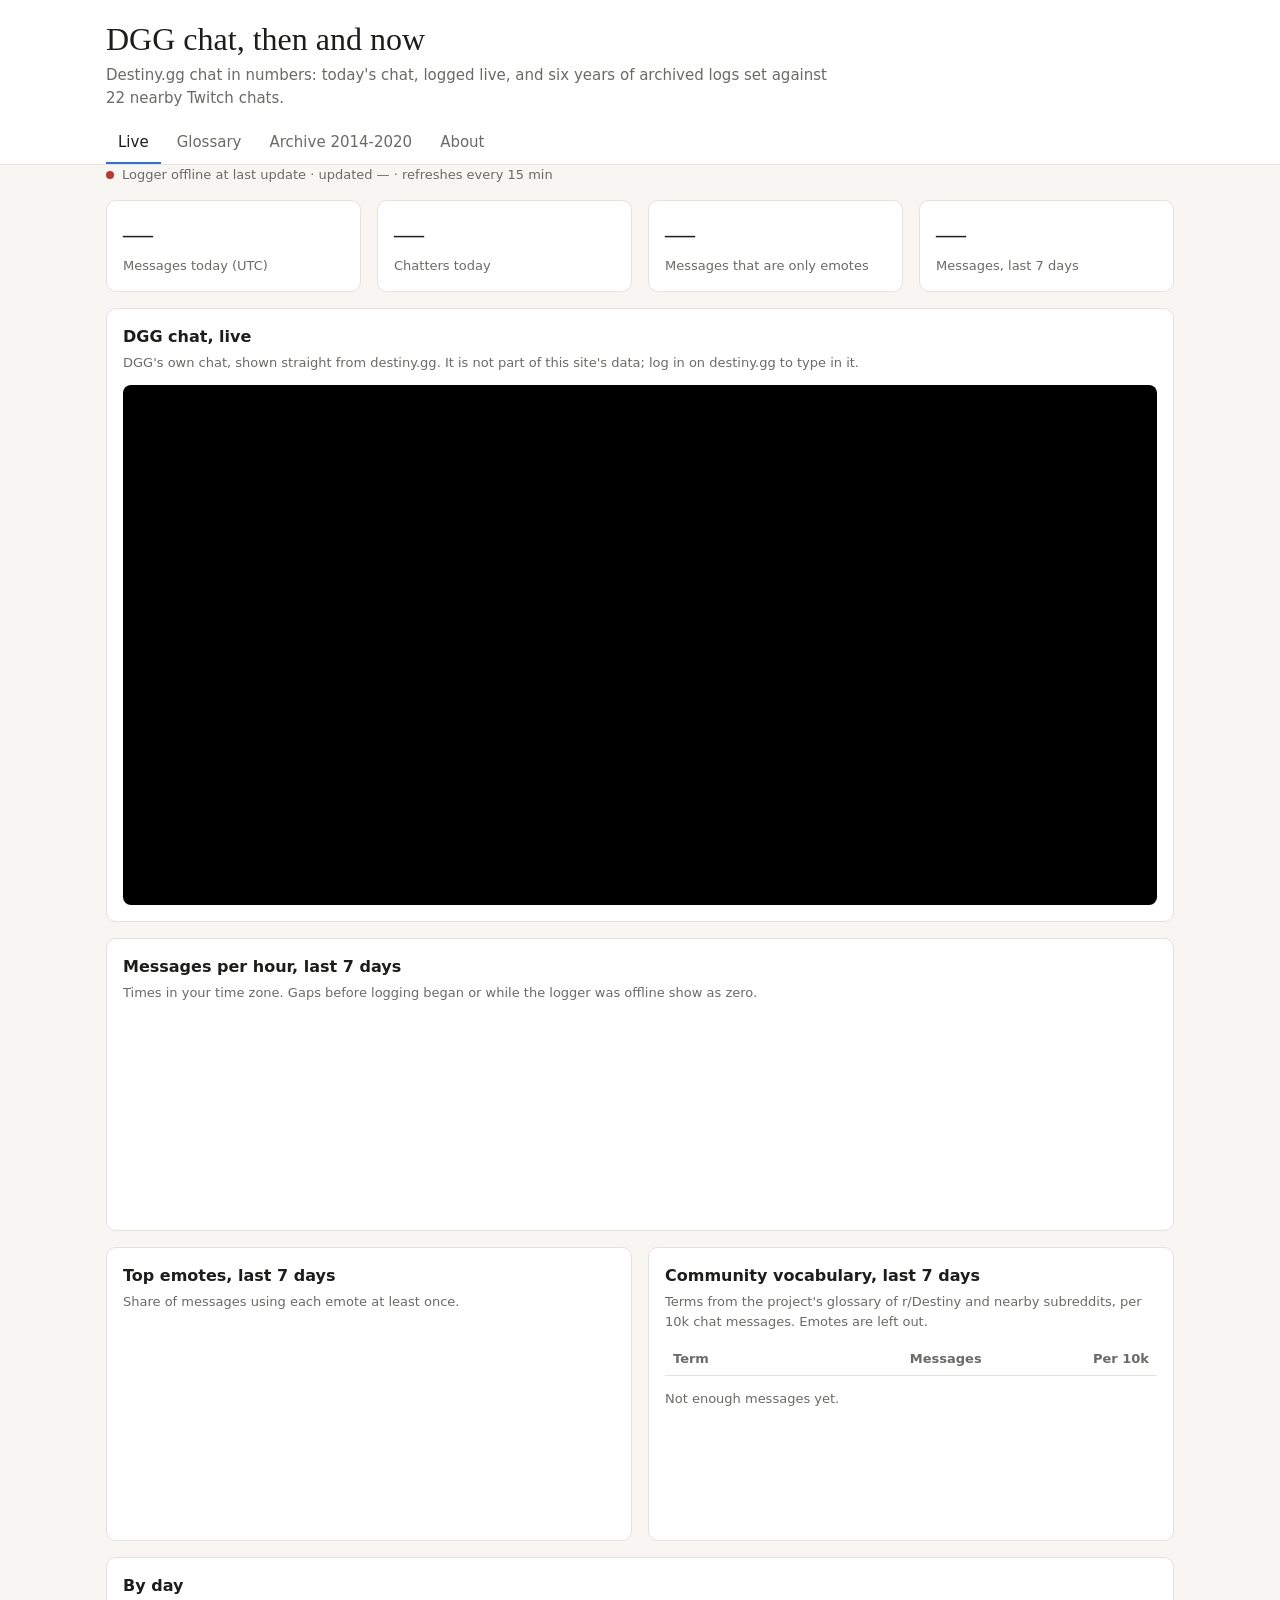
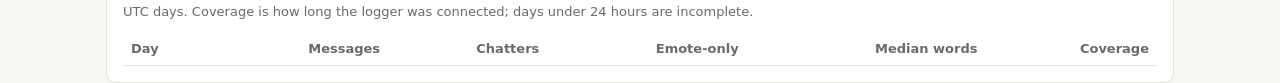
==== site/public/index.html @ af3e2c1f "Site: live chat glossary (build_glossary.py) and Glossary tab Co-Authored-By: Claude Opus 5.5 <norep" ====
<!doctype html>
<html lang="en">
<head>
<meta charset="utf-8">
<meta name="viewport" content="width=device-width, initial-scale=1">
<title>DGG Chat Stats</title>
<meta name="description" content="Destiny.gg chat in numbers: a live daily view and the 2014-2020 OverRustle archive, with overlap across 22 nearby Twitch chats.">
<link rel="stylesheet" href="style.css">
</head>
<body>
<header class="top">
  <div class="wrap">
    <h1>DGG chat, then and now</h1>
    <p class="sub">Destiny.gg chat in numbers: today's chat, logged live, and six years of archived logs set against 22 nearby Twitch chats.</p>
    <nav class="tabs" role="tablist">
      <button role="tab" data-tab="live" aria-selected="true">Live</button>
      <button role="tab" data-tab="glossary" aria-selected="false">Glossary</button>
      <button role="tab" data-tab="archive" aria-selected="false">Archive 2014-2020</button>
      <button role="tab" data-tab="about" aria-selected="false">About</button>
    </nav>
  </div>
</header>

<main class="wrap">
  <section id="tab-live" class="tab">
    <p class="status" id="live-status">Loading…</p>
    <div class="tiles">
      <div class="tile"><div class="big" id="t-msgs">—</div><div class="lab" id="t-msgs-lab">Messages today (UTC)</div></div>
      <div class="tile"><div class="big" id="t-users">—</div><div class="lab">Chatters today</div></div>
      <div class="tile"><div class="big" id="t-emote">—</div><div class="lab">Messages that are only emotes</div></div>
      <div class="tile"><div class="big" id="t-7d">—</div><div class="lab">Messages, last 7 days</div></div>
    </div>

    <div class="card">
      <h2>DGG chat, live</h2>
      <p class="note">DGG's own chat, shown straight from destiny.gg. It is not part of this site's data; log in on destiny.gg to type in it.</p>
      <iframe class="chat-embed" src="https://www.destiny.gg/embed/chat" title="destiny.gg chat" loading="lazy"></iframe>
    </div>

    <div class="card">
      <h2>Messages per hour, last 7 days</h2>
      <p class="note">Times in your time zone. Gaps before logging began or while the logger was offline show as zero.</p>
      <div class="chart" id="c-hours"></div>
    </div>

    <div class="grid">
      <div class="card">
        <h2>Top emotes, last 7 days</h2>
        <p class="note">Share of messages using each emote at least once.</p>
        <div class="chart" id="c-emotes"></div>
      </div>
      <div class="card">
        <h2>Community vocabulary, last 7 days</h2>
        <p class="note">Terms from the project's glossary of r/Destiny and nearby subreddits, per 10k chat messages. Emotes are left out.</p>
        <table class="tbl" id="tb-terms"><thead><tr><th>Term</th><th class="num">Messages</th><th class="num">Per 10k</th></tr></thead><tbody></tbody></table>
        <p class="empty" id="terms-empty" hidden>Not enough messages yet.</p>
      </div>
    </div>

    <div class="card">
      <h2>By day</h2>
      <p class="note">UTC days. Coverage is how long the logger was connected; days under 24 hours are incomplete.</p>
      <div class="tbox"><table class="tbl" id="tb-days"><thead><tr><th>Day</th><th class="num">Messages</th><th class="num">Chatters</th><th class="num">Emote-only</th><th class="num">Median words</th><th class="num">Coverage</th></tr></thead><tbody></tbody></table></div>
    </div>
  </section>

  <section id="tab-archive" class="tab" hidden>
    <div class="tiles">
      <div class="tile"><div class="big" id="a-total">—</div><div class="lab">Archived chat messages</div></div>
      <div class="tile"><div class="big" id="a-chats">—</div><div class="lab">Chats in the archive</div></div>
      <div class="tile"><div class="big" id="a-dgg">—</div><div class="lab">DGG messages, Dec 2013 to Apr 2020</div></div>
      <div class="tile"><div class="big" id="a-hasan">—</div><div class="lab">Of Destiny's Twitch regulars also in Hasan's chat, 2019-20</div></div>
    </div>

    <div class="card">
      <h2>Who shared chatters with Destiny</h2>
      <p class="note">Share of each chat's regulars (3+ messages in a month) who were also regulars in Destiny's Twitch chat or in DGG that month, pooled over the months both were logged. DGG and vaush.gg are site chats with their own accounts, so any match with them counts same-spelled names only and is a lower bound.</p>
      <div class="legend"><span><i class="sw s1"></i>In Destiny's Twitch chat</span><span><i class="sw s2"></i>In DGG</span></div>
      <div class="chart" id="c-overlap"></div>
    </div>

    <div class="grid">
      <div class="card">
        <h2>Hasan's early chat was Destiny's audience</h2>
        <p class="note">Shared regulars between Hasan's and Destiny's Twitch chats, as a share of each. Hasan's side falls as his chat grows; Destiny's side holds near a third.</p>
        <div class="legend"><span><i class="sw s1"></i>Share of Hasan's regulars</span><span><i class="sw s2"></i>Share of Destiny's regulars</span></div>
        <div class="chart" id="c-hasan"></div>
      </div>
      <div class="card">
        <h2>Badbunny drifts away</h2>
        <p class="note">Share of Badbunny's regulars also in Destiny's Twitch chat.</p>
        <div class="chart" id="c-bb"></div>
      </div>
    </div>

    <div class="grid">
      <div class="card">
        <h2>DGG grew by talking more</h2>
        <p class="note">Messages per month, averaged by year. Monthly chatters stayed at 6-9k throughout. 2020 is January to April.</p>
        <div class="chart" id="c-dgg"></div>
      </div>
      <div class="card">
        <h2>Emote eras in DGG</h2>
        <p class="note">Top five destiny.gg emotes each year, from today's emote list (retired emotes are missed).</p>
        <table class="tbl" id="tb-emotes"><thead><tr><th>Year</th><th>Top emotes</th><th class="num">PEPE</th><th class="num">YEE</th></tr></thead><tbody></tbody></table>
      </div>
    </div>

    <div class="card">
      <h2>Political vocabulary by chat</h2>
      <p class="note">Per 10k messages. Electoral: politicians, parties, elections. Culture war: sjw, feminist, woke, cuck, soy, incel and similar. Word lists were fixed before the counts were read.</p>
      <div class="tbox"><table class="tbl" id="tb-pol"><thead><tr><th>Chat</th><th>Year</th><th class="num">Electoral</th><th class="num">Culture war</th></tr></thead><tbody></tbody></table></div>
    </div>

    <div class="card">
      <h2>The chats</h2>
      <p class="note">Logged range is the first and last month with 1,000+ messages. Groups are descriptive labels.</p>
      <div class="tbox"><table class="tbl" id="tb-chans"><thead><tr><th>Chat</th><th>Group</th><th class="num">Messages</th><th>From</th><th>To</th><th class="num">Median words</th><th>Top short message</th></tr></thead><tbody></tbody></table></div>
    </div>

    <div class="card">
      <h2>Predictions, scored</h2>
      <p class="note">Each was written down and timestamped before the matching data was read. Misses stay in.</p>
      <div class="tbox"><table class="tbl" id="tb-score"><thead><tr><th>#</th><th>Prediction</th><th>Result</th><th>Evidence</th></tr></thead><tbody></tbody></table></div>
    </div>
  </section>

  <section id="tab-glossary" class="tab" hidden>
    <div class="card">
      <h2>What DGG chat is saying now</h2>
      <p class="note">Terms chat is using far more than usual over the last 24 hours, and terms that trended in the last 30 days. Updated hourly. Meanings come from the DGG wiki or this project's glossary where one exists; otherwise Claude writes one from recent chat and it is published automatically, so it can be wrong. Example lines are only lines that three or more chatters sent word for word.</p>
      <div class="gl-controls">
        <input type="search" id="gl-q" placeholder="Search terms" aria-label="Search terms">
        <div class="gl-filter" role="group" aria-label="Show">
          <button data-f="all" aria-pressed="true">All</button><button data-f="trending" aria-pressed="false">Trending</button><button data-f="word" aria-pressed="false">Words</button><button data-f="emote" aria-pressed="false">Emotes</button>
        </div>
      </div>
      <p class="note" id="gl-status"></p>
    </div>
    <div id="gl-list" class="gl-list"></div>
    <p class="empty" id="gl-empty" hidden>No terms match.</p>
    <p class="note">Something wrong or harmful in an entry? <a href="https://github.com/carrier3rd/dgg-chat-site/issues">Report it</a> and it will be removed.</p>
  </section>

  <section id="tab-about" class="tab prose" hidden>
    <h2>What this is</h2>
    <p>A side study from a student research project on online communities around streamers. It looks at destiny.gg (DGG) chat two ways: a live log of today's chat, and the OverRustle archive of chat logs up to April 2020.</p>
    <h2>Live data</h2>
    <p>A read-only logger reads DGG's public chat feed. It never posts. The DGG moderators okayed it. Logging began on November 3, 2026, and the numbers here refresh every 15 minutes. The chat window on the Live tab is destiny.gg's own embed, loaded from destiny.gg in your browser. Bot accounts are left out of the counts.</p>
    <h2>Glossary</h2>
    <p>Every hour, the glossary compares the last day of chat with the previous 30 days and with the 2014-2020 archive, and lists words, phrases and emotes used far more than usual. Words that match a chatter's name are left out without names ever being stored, and so are slurs. Meanings come from the DGG wiki or the project's glossary where they exist; for anything else, Claude reads recent chat and writes a short definition, which is published without human review. Entries Claude flags as a slur, harassment, sexual content or a claim about someone's private life are not published.</p>
    <h2>Archive data</h2>
    <p>OverRustle logged DGG and many Twitch chats until spring 2020. Coverage differs a lot by chat: some have years, some have weeks. The archive's own gaps (outages, late additions) are not filled in.</p>
    <h2>Privacy</h2>
    <p>No messages, usernames or user identifiers are published. Usernames are replaced by a salted one-way code as soon as a message is read, and only totals, shares and rates leave the research machine. Overlap between chats is counted only in aggregate; no one is followed from one chat to another.</p>
    <h2>Limits</h2>
    <ul>
      <li>Twitch-to-Twitch overlap matches the same accounts. Overlap with DGG or vaush.gg, which have their own accounts, matches same-spelled names only, so it undercounts.</li>
      <li>Words that are also someone's chat name were dropped from word counts, which removed a few ordinary words in some chats.</li>
      <li>Emotes are matched against today's destiny.gg emote list, so emotes retired before 2020 are not counted.</li>
      <li>Shared chatters show who was present in both chats, not what they thought of either streamer.</li>
    </ul>
    <p class="note" id="about-gen"></p>
  </section>
</main>
<div class="tip" id="tip" hidden></div>
<script src="app.js"></script>
</body>
</html>
---- site/public/style.css ----
:root {
  --bg: #f7f6f3; --panel: #ffffff; --fg: #1d1d1b; --muted: #6b6a66; --line: #e4e2dc;
  --s1: #9aa3ad; --s2: #2f6fde; --ok: #1f8a4c; --warn: #a36a00; --bad: #c2362f; --grid: #ecebe6;
  --radius: 10px; --gap: 16px;
}
@media (prefers-color-scheme: dark) {
  :root { --bg: #121416; --panel: #1b1e22; --fg: #e8e6e1; --muted: #9a9890; --line: #2c3036;
          --s1: #5d6672; --s2: #5b95ff; --ok: #4cc27f; --warn: #e0a83a; --bad: #ff6b62; --grid: #23272c; }
}
* { box-sizing: border-box; }
html, body { margin: 0; }
body { background: var(--bg); color: var(--fg); font: 15px/1.5 system-ui, -apple-system, "Segoe UI", Roboto, sans-serif; }
.wrap { max-width: 1100px; margin: 0 auto; padding: 0 16px; }
.top { border-bottom: 1px solid var(--line); background: var(--panel); }
.top .wrap { padding-top: 20px; }
h1 { font: 400 clamp(24px, 4vw, 32px)/1.2 Georgia, "Times New Roman", serif; margin: 0 0 6px; }
.sub { color: var(--muted); margin: 0 0 14px; max-width: 46rem; }
.tabs { display: flex; gap: 4px; overflow-x: auto; }
.tabs button { background: none; border: 0; border-bottom: 2px solid transparent; color: var(--muted); font: inherit;
  padding: 8px 12px; cursor: pointer; white-space: nowrap; }
.tabs button[aria-selected=true] { color: var(--fg); border-bottom-color: var(--s2); }
main { padding-top: 22px; padding-bottom: 40px; }
.tab { display: grid; gap: var(--gap); }
.tab[hidden] { display: none; }
.status { color: var(--muted); font-size: 13px; margin: 0; display: flex; align-items: center; gap: 8px; }
.dot { width: 8px; height: 8px; border-radius: 50%; background: var(--bad); display: inline-block; }
.dot.on { background: var(--ok); }
.tiles { display: grid; gap: var(--gap); grid-template-columns: repeat(auto-fit, minmax(min(100%, 200px), 1fr)); }
.tile, .card { background: var(--panel); border: 1px solid var(--line); border-radius: var(--radius); padding: 16px; min-width: 0; }
.big { font: 400 30px/1.15 Georgia, serif; font-variant-numeric: tabular-nums; }
.lab { color: var(--muted); font-size: 13px; margin-top: 4px; }
.grid { display: grid; gap: var(--gap); grid-template-columns: repeat(auto-fit, minmax(min(100%, 420px), 1fr)); }
h2 { font-size: 16px; font-weight: 600; margin: 0; }
.note { color: var(--muted); font-size: 13px; margin: 4px 0 12px; }
.legend { display: flex; flex-wrap: wrap; gap: 14px; font-size: 13px; color: var(--muted); margin-bottom: 8px; }
.sw { display: inline-block; width: 10px; height: 10px; border-radius: 2px; margin-right: 6px; vertical-align: -1px; }
.sw.s1 { background: var(--s1); } .sw.s2 { background: var(--s2); }
.chart { position: relative; width: 100%; min-height: 200px; }
.chart svg { display: block; width: 100%; height: auto; overflow: visible; }
.chart text { fill: var(--muted); font-size: 11px; }
.chart .lbl { fill: var(--fg); font-size: 12px; }
.tbox { max-height: 30rem; overflow: auto; }
.tbl { width: 100%; border-collapse: collapse; font-size: 13px; font-variant-numeric: tabular-nums; }
.tbl th { text-align: left; font-weight: 600; color: var(--muted); padding: 6px 8px; border-bottom: 1px solid var(--line);
  position: sticky; top: 0; background: var(--panel); }
.tbl td { padding: 6px 8px; border-bottom: 1px solid var(--line); vertical-align: top; }
.tbl .num { text-align: right; white-space: nowrap; }
.ok { color: var(--ok); } .warn { color: var(--warn); } .bad { color: var(--bad); }
.empty { color: var(--muted); font-size: 13px; }
.prose { max-width: 46rem; display: block; }
.prose h2 { margin-top: 22px; } .prose p, .prose li { color: var(--fg); }
.tip { position: fixed; pointer-events: none; background: var(--panel); border: 1px solid var(--line); border-radius: 8px;
  box-shadow: 0 4px 14px rgba(0,0,0,.15); padding: 6px 9px; font-size: 12px; z-index: 10; white-space: nowrap; }
.tip .k { color: var(--muted); }

/* destiny.gg chat embed on the Live tab */
.chat-embed { display: block; width: 100%; height: 520px; border: 0; border-radius: 8px; background: #000; }
@media (max-width: 600px) { .chat-embed { height: 420px; } }

.gl-controls { display: flex; flex-wrap: wrap; gap: 10px; align-items: center; }
.gl-controls input { flex: 1 1 220px; font: inherit; padding: 7px 10px; border: 1px solid var(--line); border-radius: 8px;
  background: var(--bg); color: var(--fg); }
.gl-filter { display: flex; gap: 4px; flex-wrap: wrap; }
.gl-filter button { font: inherit; font-size: 13px; padding: 5px 10px; border: 1px solid var(--line); border-radius: 999px;
  background: none; color: var(--muted); cursor: pointer; }
.gl-filter button[aria-pressed=true] { background: var(--s2); border-color: var(--s2); color: #fff; }
.gl-list { display: grid; gap: var(--gap); grid-template-columns: repeat(auto-fill, minmax(min(100%, 320px), 1fr)); }
.gl-card { display: flex; flex-direction: column; gap: 8px; }
.gl-head { display: flex; align-items: baseline; justify-content: space-between; gap: 8px; flex-wrap: wrap; }
.gl-term { font: 400 22px/1.2 Georgia, serif; word-break: break-word; }
.chip { font-size: 11px; padding: 2px 8px; border-radius: 999px; border: 1px solid var(--line); color: var(--muted); white-space: nowrap; }
.chip.hot { border-color: var(--s2); color: var(--s2); }
.gl-def { margin: 0; }
.gl-def.pending { color: var(--muted); font-style: normal; }
.gl-src { font-size: 12px; color: var(--muted); }
.gl-stats { font-size: 12px; color: var(--muted); font-variant-numeric: tabular-nums; }
.gl-co { display: flex; flex-wrap: wrap; gap: 4px; }
.gl-q { margin: 0; padding-left: 10px; border-left: 2px solid var(--line); font-size: 13px; }
.gl-q span { color: var(--muted); font-size: 12px; }
.spark { width: 100%; height: 34px; display: block; }
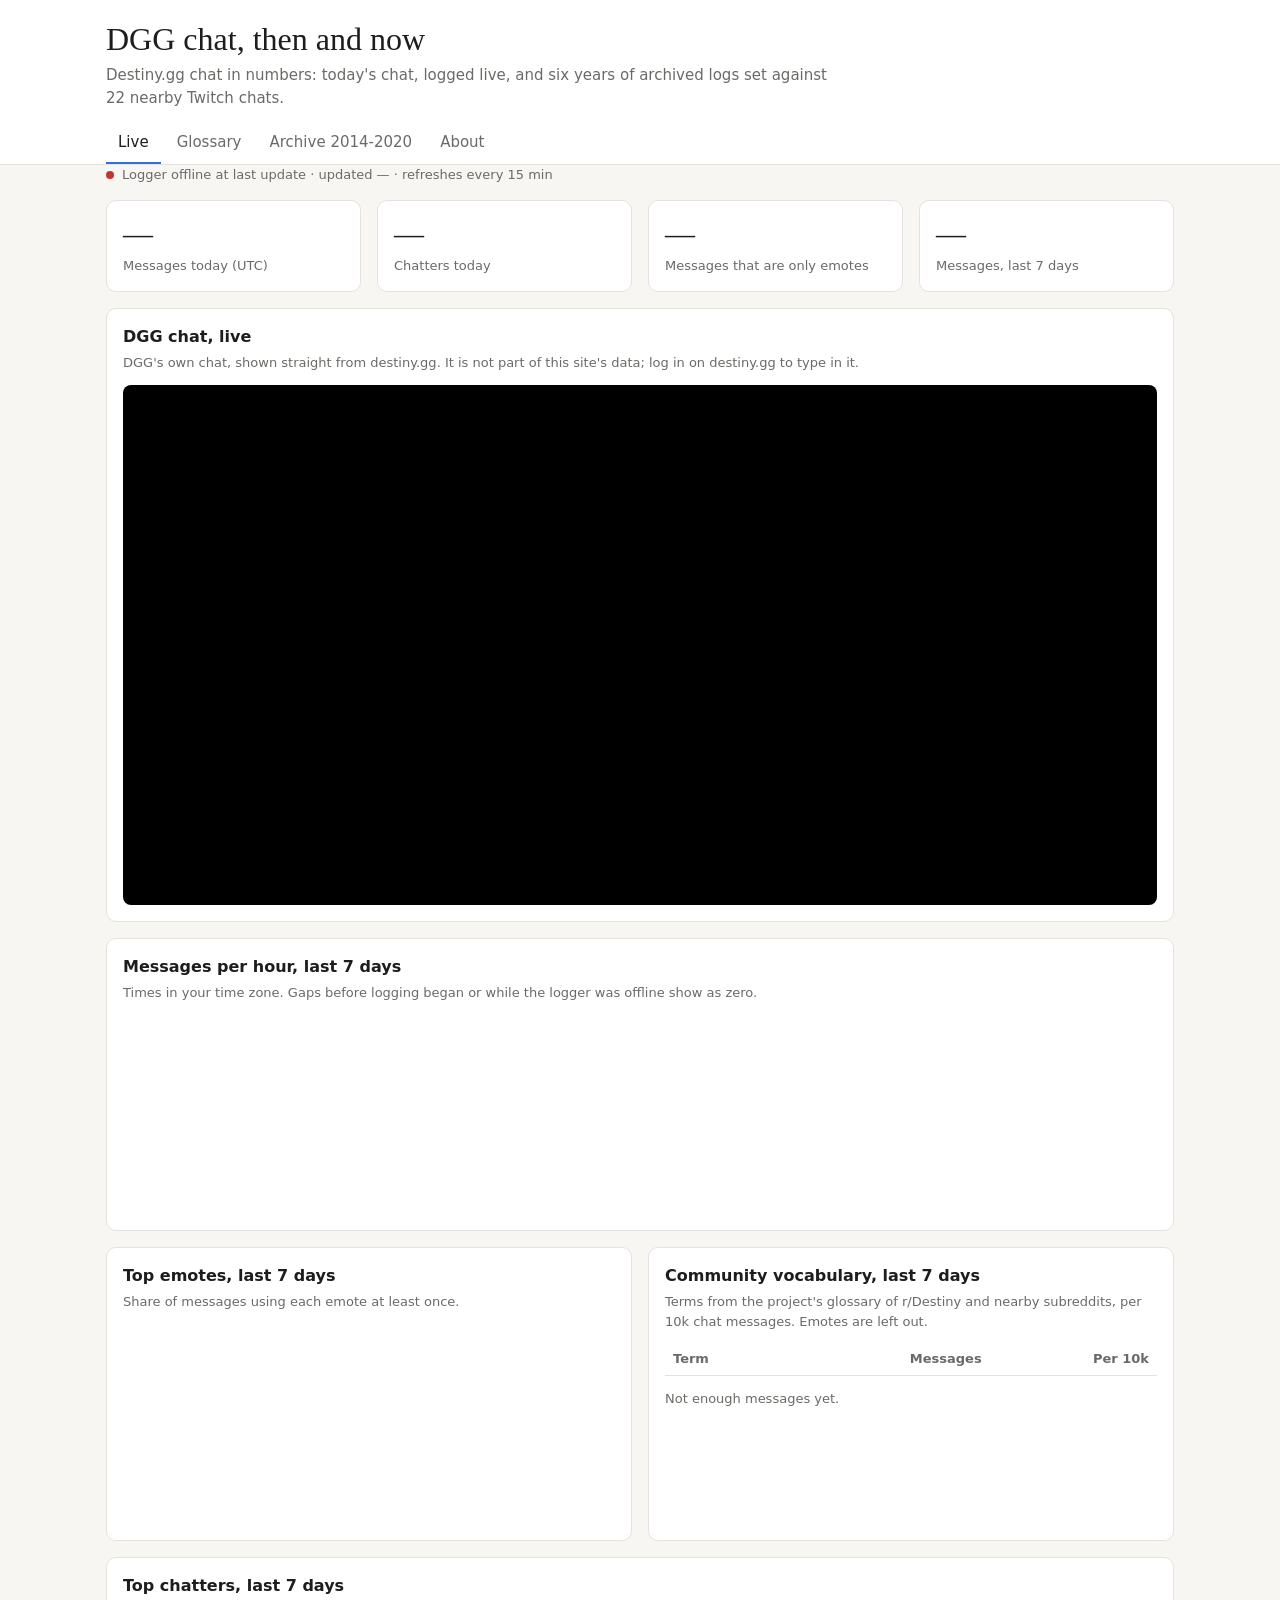
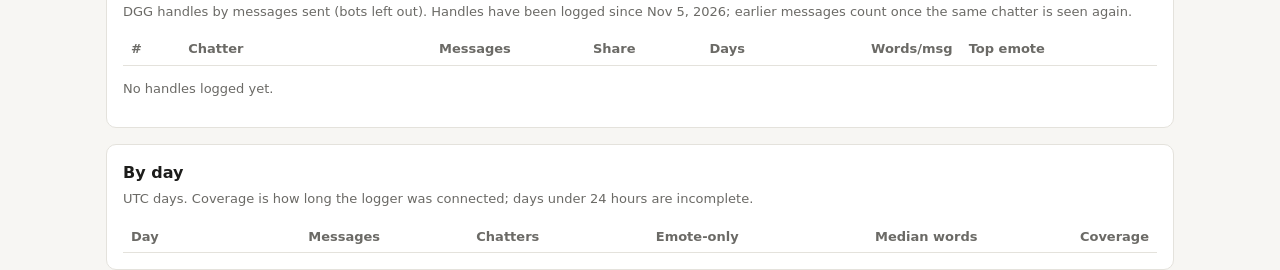
==== commit b9041da0: "Store raw DGG nicks in the live log; top chatters table on the site Co-Authored-By: Claude Opus 5.5 " ====
--- a/site/public/index.html
+++ b/site/public/index.html
@@ -55,6 +55,13 @@
         <table class="tbl" id="tb-terms"><thead><tr><th>Term</th><th class="num">Messages</th><th class="num">Per 10k</th></tr></thead><tbody></tbody></table>
         <p class="empty" id="terms-empty" hidden>Not enough messages yet.</p>
       </div>
+    </div>
+
+    <div class="card">
+      <h2>Top chatters, last 7 days</h2>
+      <p class="note" id="chatters-note">DGG handles by messages sent (bots left out). Handles have been logged since Nov 5, 2026; earlier messages count once the same chatter is seen again.</p>
+      <div class="tbox"><table class="tbl" id="tb-chatters"><thead><tr><th>#</th><th>Chatter</th><th class="num">Messages</th><th class="num">Share</th><th class="num">Days</th><th class="num">Words/msg</th><th>Top emote</th></tr></thead><tbody></tbody></table></div>
+      <p class="empty" id="chatters-empty" hidden>No handles logged yet.</p>
     </div>
 
     <div class="card">
@@ -128,7 +135,7 @@
   <section id="tab-glossary" class="tab" hidden>
     <div class="card">
       <h2>What DGG chat is saying now</h2>
-      <p class="note">Terms chat is using far more than usual over the last 24 hours, and terms that trended in the last 30 days. Updated hourly. Meanings come from the DGG wiki or this project's glossary where one exists; otherwise Claude writes one from recent chat and it is published automatically, so it can be wrong. Example lines are only lines that three or more chatters sent word for word.</p>
+      <p class="note">Terms chat is using far more than usual over the last 24 hours, and terms that trended in the last 30 days. Updated hourly. Every meaning is written by Claude from the collected chat lines alone, with no wiki or outside source, and is published automatically, so it can be wrong. Emotes without enough context stay blank. Example lines are only lines that three or more chatters sent word for word.</p>
       <div class="gl-controls">
         <input type="search" id="gl-q" placeholder="Search terms" aria-label="Search terms">
         <div class="gl-filter" role="group" aria-label="Show">
@@ -139,6 +146,11 @@
     </div>
     <div id="gl-list" class="gl-list"></div>
     <p class="empty" id="gl-empty" hidden>No terms match.</p>
+    <div class="card">
+      <h2>Every emote seen in chat</h2>
+      <p class="note">All emotes used in the last 7 days, most used first, with what they mean. The search box above filters this list too.</p>
+      <div class="tbox"><table class="tbl" id="tb-gl-emotes"><thead><tr><th>Emote</th><th class="num">Messages</th><th>Meaning</th></tr></thead><tbody></tbody></table></div>
+    </div>
     <p class="note">Something wrong or harmful in an entry? <a href="https://github.com/carrier3rd/dgg-chat-site/issues">Report it</a> and it will be removed.</p>
   </section>
 
@@ -148,11 +160,11 @@
     <h2>Live data</h2>
     <p>A read-only logger reads DGG's public chat feed. It never posts. The DGG moderators okayed it. Logging began on November 3, 2026, and the numbers here refresh every 15 minutes. The chat window on the Live tab is destiny.gg's own embed, loaded from destiny.gg in your browser. Bot accounts are left out of the counts.</p>
     <h2>Glossary</h2>
-    <p>Every hour, the glossary compares the last day of chat with the previous 30 days and with the 2014-2020 archive, and lists words, phrases and emotes used far more than usual. Words that match a chatter's name are left out without names ever being stored, and so are slurs. Meanings come from the DGG wiki or the project's glossary where they exist; for anything else, Claude reads recent chat and writes a short definition, which is published without human review. Entries Claude flags as a slur, harassment, sexual content or a claim about someone's private life are not published.</p>
+    <p>Every hour, the glossary compares the last day of chat with the previous 30 days and with the 2014-2020 archive, and lists words, phrases and emotes used far more than usual. Words that match a chatter's name are left out, and so are slurs. Meanings come only from the chat itself: Claude reads the collected chat lines that use a term and writes a short definition from that context alone (no wiki, no outside knowledge). Definitions are published without human review. Entries Claude flags as a slur, harassment, sexual content or a claim about someone's private life are not published.</p>
     <h2>Archive data</h2>
     <p>OverRustle logged DGG and many Twitch chats until spring 2020. Coverage differs a lot by chat: some have years, some have weeks. The archive's own gaps (outages, late additions) are not filled in.</p>
     <h2>Privacy</h2>
-    <p>No messages, usernames or user identifiers are published. Usernames are replaced by a salted one-way code as soon as a message is read, and only totals, shares and rates leave the research machine. Overlap between chats is counted only in aggregate; no one is followed from one chat to another.</p>
+    <p>Since November 5, 2026, DGG chat handles are logged and the Live tab lists the most active chatters of the last 7 days by handle, with message counts and activity only. No message text is published, and no one's messages are labeled as hostile or harassing by name. Archive (2014-2020) chatters and Reddit users stay anonymous: their names are replaced by a salted one-way code, and overlap between chats is counted only in aggregate; no one is followed from one chat to another.</p>
     <h2>Limits</h2>
     <ul>
       <li>Twitch-to-Twitch overlap matches the same accounts. Overlap with DGG or vaush.gg, which have their own accounts, matches same-spelled names only, so it undercounts.</li>
--- a/site/public/style.css
+++ b/site/public/style.css
@@ -78,3 +78,7 @@
 .gl-q { margin: 0; padding-left: 10px; border-left: 2px solid var(--line); font-size: 13px; }
 .gl-q span { color: var(--muted); font-size: 12px; }
 .spark { width: 100%; height: 34px; display: block; }
+#tb-gl-emotes { table-layout: fixed; }
+#tb-gl-emotes th:nth-child(1) { width: 30%; } #tb-gl-emotes th:nth-child(2) { width: 22%; }
+#tb-gl-emotes td:first-child { overflow-wrap: anywhere; }
+@media (max-width: 600px) { #tb-gl-emotes th:nth-child(1) { width: 34%; } #tb-gl-emotes th:nth-child(2) { width: 20%; } #tb-gl-emotes th:nth-child(2) { font-size: 0; } #tb-gl-emotes th:nth-child(2)::after { content: "Uses"; font-size: 13px; } }
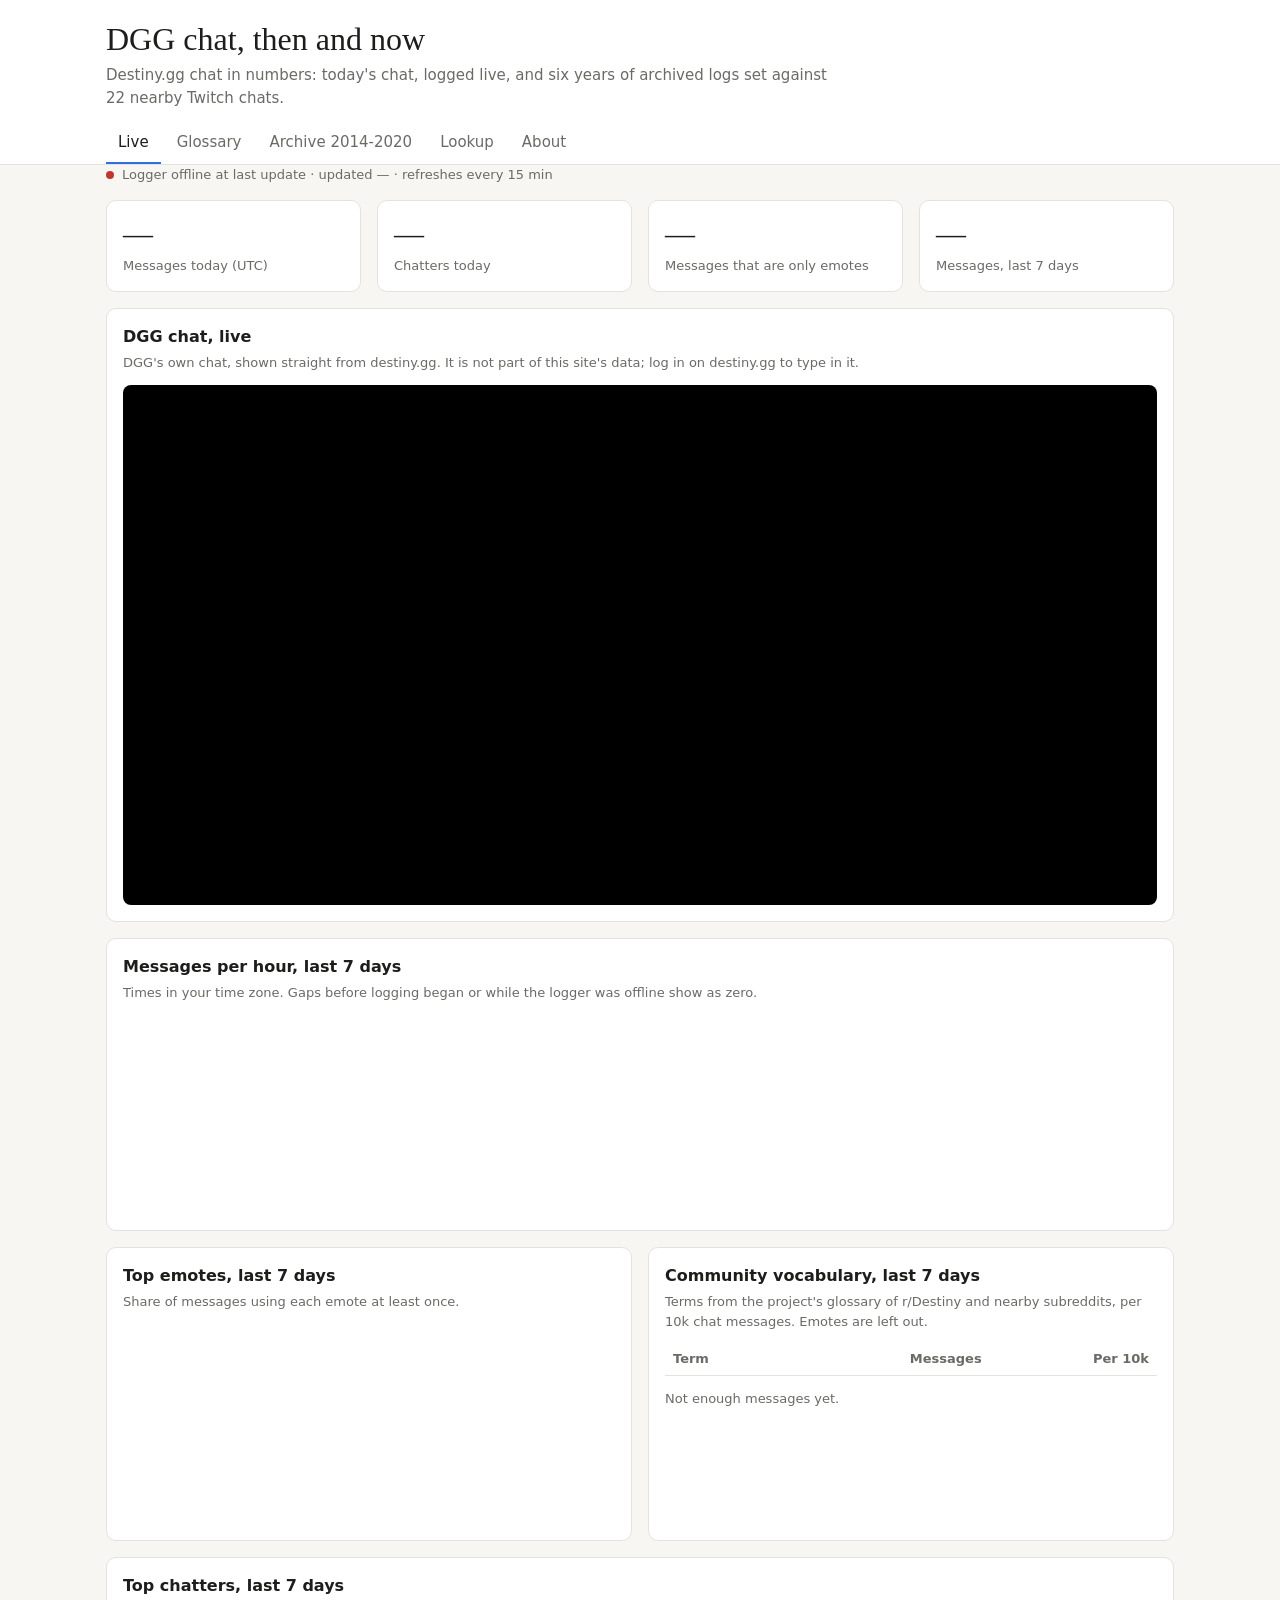
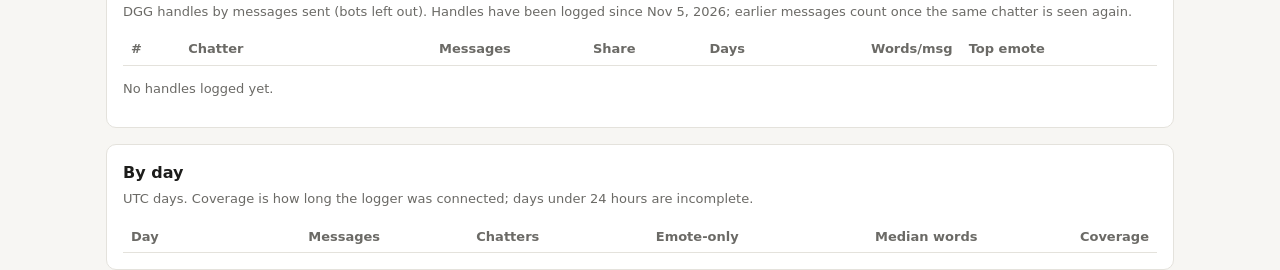
==== commit a5786a75: "lookup: shared scoring core, site Lookup tab, parity checks and results (Nov 13-14 work) Committed b" ====
--- a/site/public/index.html
+++ b/site/public/index.html
@@ -16,6 +16,8 @@
       <button role="tab" data-tab="live" aria-selected="true">Live</button>
       <button role="tab" data-tab="glossary" aria-selected="false">Glossary</button>
       <button role="tab" data-tab="archive" aria-selected="false">Archive 2014-2020</button>
+      <button role="tab" data-tab="bots" aria-selected="false" id="tab-btn-bots" hidden>Bots</button>
+      <button role="tab" data-tab="lookup" aria-selected="false">Lookup</button>
       <button role="tab" data-tab="about" aria-selected="false">About</button>
     </nav>
   </div>
@@ -152,6 +154,37 @@
       <div class="tbox"><table class="tbl" id="tb-gl-emotes"><thead><tr><th>Emote</th><th class="num">Messages</th><th>Meaning</th></tr></thead><tbody></tbody></table></div>
     </div>
     <p class="note">Something wrong or harmful in an entry? <a href="https://github.com/carrier3rd/dgg-chat-site/issues">Report it</a> and it will be removed.</p>
+  </section>
+
+  <section id="tab-bots" class="tab" hidden>
+    <div class="card prose">
+      <h2>Bots we found that Bot Bouncer then banned</h2>
+      <p class="note">Each account here was flagged by our detector, read by two reviewers, and reported to <a href="https://www.reddit.com/r/BotBouncer/" rel="noopener">Bot Bouncer</a>, which then banned it. The label is Bot Bouncer's, not ours: every entry links to its listing, and the status is rechecked every week. If Bot Bouncer reverses a listing, the account comes off this page at the next rebuild. Only posts from an account's bot period are shown; contact handles and other users' names inside them are masked.</p>
+      <p class="note" id="bots-meta"></p>
+    </div>
+    <div id="bots-list"></div>
+  </section>
+
+  <section id="tab-lookup" class="tab" hidden>
+    <div class="card">
+      <h2>Check a Reddit account</h2>
+      <p class="note">Type a username to score it with our bot detector (v7.1). Everything runs in your browser: your browser fetches the account's public posts and comments from <a href="https://arctic-shift.photon-reddit.com" rel="noopener">Arctic Shift</a>, an independent Reddit archive, and the score is worked out on this page. Nothing is sent to this site, saved or shared, and the name you type never goes into the page address.</p>
+      <!-- Never submits natively: no input has a name and the inline handler blocks navigation, so the username can't reach the URL even before lookup.js loads. -->
+      <form id="lk-form" class="lk-form" autocomplete="off" onsubmit="return false">
+        <label for="lk-user" class="lab">Username</label>
+        <div class="lk-row"><span class="lk-u">u/</span><input id="lk-user" spellcheck="false" maxlength="24" placeholder="username" required><button id="lk-go" type="submit" disabled>Check</button></div>
+      </form>
+      <div class="lk-bar" id="lk-bar" role="progressbar" aria-valuemin="0" aria-valuemax="100" aria-valuenow="0" hidden>
+        <div class="lk-track"><div class="lk-fill" id="lk-fill"></div></div>
+        <p class="lk-bartxt" id="lk-bartxt" aria-live="polite"></p>
+      </div>
+      <p class="status" id="lk-status" aria-live="polite"></p>
+    </div>
+    <div id="lk-result"></div>
+    <div class="card prose">
+      <h2>How to read it</h2>
+      <p class="note">The rating runs from 1 to 10. Each step marks one of the detector's tested lines: <b>5</b> is the loose line (about 7 in 100 ordinary accounts reach it), <b>7</b> is the 2% line, and <b>9</b> is the strict line (about 2 in 100 ordinary accounts). The detector was trained on accounts that the volunteer project <a href="https://www.reddit.com/r/BotBouncer/" rel="noopener">Bot Bouncer</a> banned. A high rating is a lead for a closer look, not proof. Real people get flagged too. The time-zone and location clues come from posting hours and place subreddits. They're rough guesses and aren't part of the score. Arctic Shift can run a few days behind Reddit, and only the newest 1,000 posts and 1,000 comments are read.</p>
+    </div>
   </section>
 
   <section id="tab-about" class="tab prose" hidden>
@@ -164,7 +197,7 @@
     <h2>Archive data</h2>
     <p>OverRustle logged DGG and many Twitch chats until spring 2020. Coverage differs a lot by chat: some have years, some have weeks. The archive's own gaps (outages, late additions) are not filled in.</p>
     <h2>Privacy</h2>
-    <p>Since November 5, 2026, DGG chat handles are logged and the Live tab lists the most active chatters of the last 7 days by handle, with message counts and activity only. No message text is published, and no one's messages are labeled as hostile or harassing by name. Archive (2014-2020) chatters and Reddit users stay anonymous: their names are replaced by a salted one-way code, and overlap between chats is counted only in aggregate; no one is followed from one chat to another.</p>
+    <p>Since November 5, 2026, DGG chat handles are logged and the Live tab lists the most active chatters of the last 7 days by handle, with message counts and activity only. No message text is published, and no one's messages are labeled as hostile or harassing by name. Archive (2014-2020) chatters and Reddit users stay anonymous: their names are replaced by a salted one-way code, and overlap between chats is counted only in aggregate; no one is followed from one chat to another. The one exception is the Bots tab: Reddit accounts that Bot Bouncer has banned as bots, after we reported them, are shown by name with their bot-period posts. They are never linked to chat accounts or to real people. The Lookup tab scores only the account you type, inside your own browser. We never see the name or the result, and we publish no lookup results.</p>
     <h2>Limits</h2>
     <ul>
       <li>Twitch-to-Twitch overlap matches the same accounts. Overlap with DGG or vaush.gg, which have their own accounts, matches same-spelled names only, so it undercounts.</li>
@@ -177,5 +210,6 @@
 </main>
 <div class="tip" id="tip" hidden></div>
 <script src="app.js"></script>
+<script src="lookup.js" defer></script>
 </body>
 </html>
--- a/site/public/style.css
+++ b/site/public/style.css
@@ -82,3 +82,55 @@
 #tb-gl-emotes th:nth-child(1) { width: 30%; } #tb-gl-emotes th:nth-child(2) { width: 22%; }
 #tb-gl-emotes td:first-child { overflow-wrap: anywhere; }
 @media (max-width: 600px) { #tb-gl-emotes th:nth-child(1) { width: 34%; } #tb-gl-emotes th:nth-child(2) { width: 20%; } #tb-gl-emotes th:nth-child(2) { font-size: 0; } #tb-gl-emotes th:nth-child(2)::after { content: "Uses"; font-size: 13px; } }
+
+/* Bots tab (Nov 11 2026) */
+#bots-list { display: grid; gap: 12px; margin-top: 12px; }
+.bot-card h3 { margin: 0 0 4px; font-size: 16px; overflow-wrap: anywhere; }
+.bot-card ul { margin: 4px 0 8px; padding-left: 18px; }
+.bot-posts li { margin-bottom: 6px; overflow-wrap: anywhere; }
+.tabs button[hidden] { display: none; }
+#tab-bots a, #tab-about a { color: var(--s2); }
+
+/* Lookup tab (Nov 13 2026) */
+#tab-lookup a { color: var(--s2); }
+.lk-form { margin-top: 8px; }
+.lk-row { display: flex; gap: 8px; align-items: center; margin-top: 4px; max-width: 28rem; }
+.lk-u { color: var(--muted); }
+.lk-row input { flex: 1; min-width: 0; font: inherit; padding: 8px 10px; border: 1px solid var(--line); border-radius: 6px; background: var(--bg); color: var(--fg); }
+.lk-row button { font: inherit; padding: 8px 16px; border: 0; border-radius: 6px; background: var(--s2); color: #fff; cursor: pointer; }
+.lk-row button:disabled { opacity: .5; cursor: wait; }
+#lk-status { margin-top: 10px; }
+#lk-result { display: grid; gap: var(--gap); }
+#lk-result:empty { display: none; }
+.lk-top { display: flex; justify-content: space-between; gap: 16px; align-items: flex-start; }
+.lk-top h2 { font-size: 20px; overflow-wrap: anywhere; }
+.lk-rating { text-align: right; flex: none; }
+.lk-rating .big { display: block; font-size: 40px; }
+.lk-lo { color: var(--ok); } .lk-mid { color: var(--warn); } .lk-hi { color: var(--bad); }
+.lk-rating .lab { color: var(--muted); }
+.lk-meter { position: relative; height: 10px; border-radius: 5px; margin: 30px 0 6px; background: linear-gradient(90deg, var(--ok), var(--warn), var(--bad)); }
+.lk-dot { position: absolute; top: -5px; width: 20px; height: 20px; border-radius: 50%; background: var(--panel); border: 4px solid var(--fg); transform: translateX(-50%); }
+.lk-tk { position: absolute; top: -4px; width: 2px; height: 18px; background: var(--fg); opacity: .5; }
+.lk-tk span { position: absolute; top: -17px; left: 50%; transform: translateX(-50%); font-size: 11px; color: var(--muted); }
+.lk-ends { display: flex; justify-content: space-between; gap: 8px; color: var(--muted); font-size: 12px; }
+.lk-v { font-weight: 600; margin: 12px 0 2px; }
+.lk-s { list-style: none; padding: 0; margin: 8px 0 0; }
+.lk-s li { padding: 8px 0 8px 22px; border-top: 1px solid var(--line); position: relative; }
+.lk-s li:first-child { border-top: 0; }
+.lk-s li::before { position: absolute; left: 0; top: 8px; font-weight: 700; }
+.lk-s li.ok::before { content: "✓"; color: var(--ok); } .lk-s li.warn::before { content: "!"; color: var(--warn); }
+.lk-s b { display: block; font-weight: 600; } .lk-s span { color: var(--muted); font-size: 13px; }
+.lk-t td { padding: 4px 0; border-top: 1px solid var(--line); } .lk-t td.num { text-align: right; color: var(--muted); font-variant-numeric: tabular-nums; }
+.lk-t { width: 100%; border-collapse: collapse; margin-top: 8px; }
+.lk-hrs { display: flex; align-items: flex-end; gap: 2px; height: 62px; margin-top: 10px; }
+.lk-hb { flex: 1; background: var(--s2); border-radius: 2px 2px 0 0; } .lk-hb.q { background: var(--s1); }
+.lk-hl { display: flex; justify-content: space-between; color: var(--muted); font-size: 11px; margin-top: 4px; }
+.lk-dl { display: grid; grid-template-columns: auto 1fr; gap: 4px 12px; margin: 8px 0 0; } .lk-dl dt { color: var(--muted); } .lk-dl dd { margin: 0; }
+.lk-bar { margin-top: 14px; max-width: 34rem; }
+.lk-track { height: 10px; border-radius: 5px; background: var(--grid); overflow: hidden; }
+.lk-fill { height: 100%; width: 2%; border-radius: 5px; background: linear-gradient(90deg, var(--s2), var(--s1)); background-size: 200% 100%;
+  transition: width .5s ease; animation: lk-move 1.6s linear infinite; }
+@keyframes lk-move { from { background-position: 200% 0; } to { background-position: 0 0; } }
+@media (prefers-reduced-motion: reduce) { .lk-fill { animation: none; transition: none; } }
+.lk-bartxt { color: var(--muted); font-size: 13px; margin: 6px 0 0; font-variant-numeric: tabular-nums; }
+.lk-s li.ok, .lk-s li.warn { color: var(--fg); }   /* the site has global .ok/.warn text colors; signal text stays in ink */
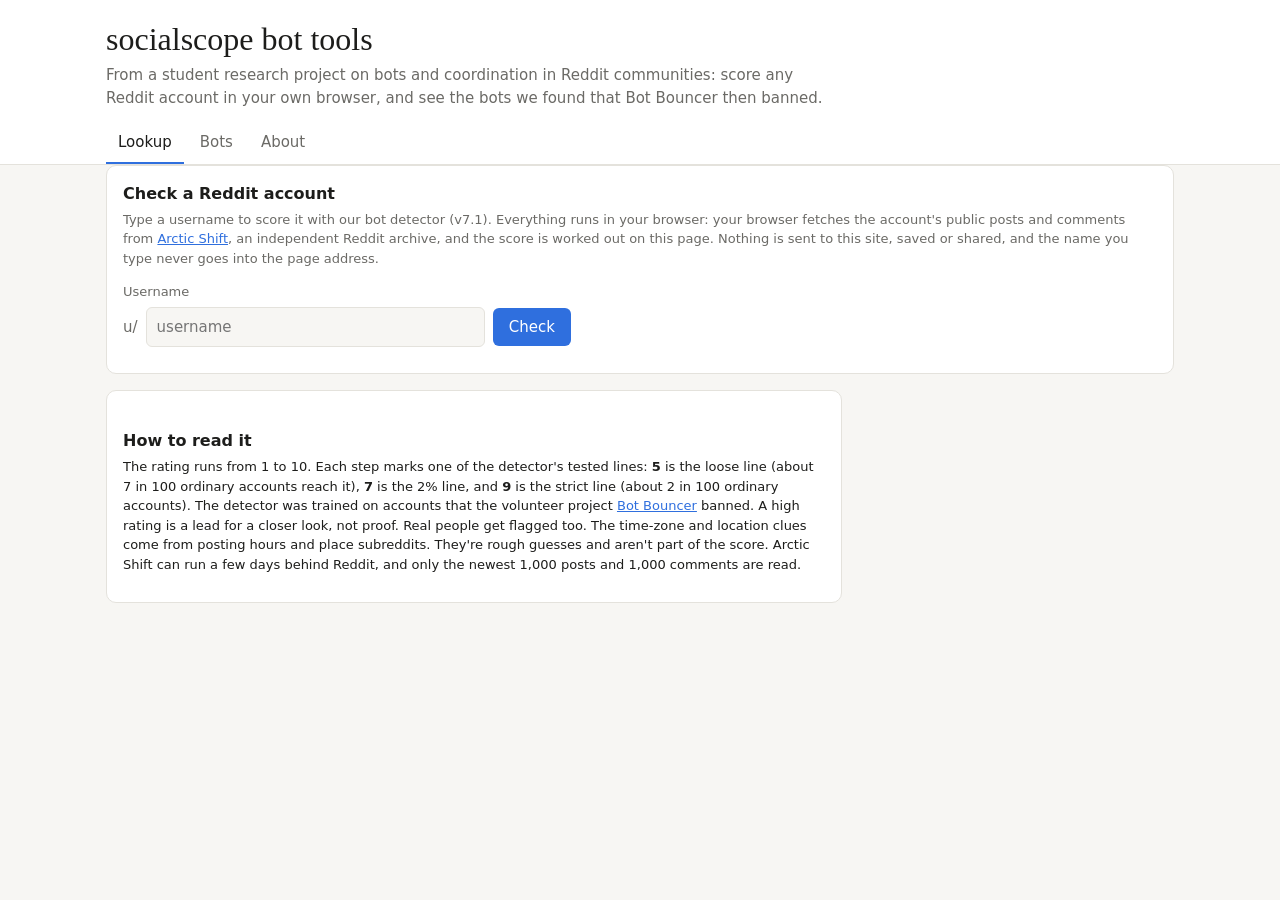
==== commit f25cf619: "Split: DGG chat code and docs moved to dgg-chat-site; Bots and Lookup get their own socialscope site" ====
--- a/site/public/index.html
+++ b/site/public/index.html
@@ -3,169 +3,25 @@
 <head>
 <meta charset="utf-8">
 <meta name="viewport" content="width=device-width, initial-scale=1">
-<title>DGG Chat Stats</title>
-<meta name="description" content="Destiny.gg chat in numbers: a live daily view and the 2014-2020 OverRustle archive, with overlap across 22 nearby Twitch chats.">
+<title>socialscope bot tools</title>
+<meta name="description" content="Reddit bot tools from the socialscope research project: check any account in your browser, and see bots we found that Bot Bouncer then banned.">
 <link rel="stylesheet" href="style.css">
 </head>
 <body>
 <header class="top">
   <div class="wrap">
-    <h1>DGG chat, then and now</h1>
-    <p class="sub">Destiny.gg chat in numbers: today's chat, logged live, and six years of archived logs set against 22 nearby Twitch chats.</p>
+    <h1>socialscope bot tools</h1>
+    <p class="sub">From a student research project on bots and coordination in Reddit communities: score any Reddit account in your own browser, and see the bots we found that Bot Bouncer then banned.</p>
     <nav class="tabs" role="tablist">
-      <button role="tab" data-tab="live" aria-selected="true">Live</button>
-      <button role="tab" data-tab="glossary" aria-selected="false">Glossary</button>
-      <button role="tab" data-tab="archive" aria-selected="false">Archive 2014-2020</button>
-      <button role="tab" data-tab="bots" aria-selected="false" id="tab-btn-bots" hidden>Bots</button>
-      <button role="tab" data-tab="lookup" aria-selected="false">Lookup</button>
+      <button role="tab" data-tab="lookup" aria-selected="true">Lookup</button>
+      <button role="tab" data-tab="bots" aria-selected="false">Bots</button>
       <button role="tab" data-tab="about" aria-selected="false">About</button>
     </nav>
   </div>
 </header>
 
 <main class="wrap">
-  <section id="tab-live" class="tab">
-    <p class="status" id="live-status">Loading…</p>
-    <div class="tiles">
-      <div class="tile"><div class="big" id="t-msgs">—</div><div class="lab" id="t-msgs-lab">Messages today (UTC)</div></div>
-      <div class="tile"><div class="big" id="t-users">—</div><div class="lab">Chatters today</div></div>
-      <div class="tile"><div class="big" id="t-emote">—</div><div class="lab">Messages that are only emotes</div></div>
-      <div class="tile"><div class="big" id="t-7d">—</div><div class="lab">Messages, last 7 days</div></div>
-    </div>
-
-    <div class="card">
-      <h2>DGG chat, live</h2>
-      <p class="note">DGG's own chat, shown straight from destiny.gg. It is not part of this site's data; log in on destiny.gg to type in it.</p>
-      <iframe class="chat-embed" src="https://www.destiny.gg/embed/chat" title="destiny.gg chat" loading="lazy"></iframe>
-    </div>
-
-    <div class="card">
-      <h2>Messages per hour, last 7 days</h2>
-      <p class="note">Times in your time zone. Gaps before logging began or while the logger was offline show as zero.</p>
-      <div class="chart" id="c-hours"></div>
-    </div>
-
-    <div class="grid">
-      <div class="card">
-        <h2>Top emotes, last 7 days</h2>
-        <p class="note">Share of messages using each emote at least once.</p>
-        <div class="chart" id="c-emotes"></div>
-      </div>
-      <div class="card">
-        <h2>Community vocabulary, last 7 days</h2>
-        <p class="note">Terms from the project's glossary of r/Destiny and nearby subreddits, per 10k chat messages. Emotes are left out.</p>
-        <table class="tbl" id="tb-terms"><thead><tr><th>Term</th><th class="num">Messages</th><th class="num">Per 10k</th></tr></thead><tbody></tbody></table>
-        <p class="empty" id="terms-empty" hidden>Not enough messages yet.</p>
-      </div>
-    </div>
-
-    <div class="card">
-      <h2>Top chatters, last 7 days</h2>
-      <p class="note" id="chatters-note">DGG handles by messages sent (bots left out). Handles have been logged since Nov 5, 2026; earlier messages count once the same chatter is seen again.</p>
-      <div class="tbox"><table class="tbl" id="tb-chatters"><thead><tr><th>#</th><th>Chatter</th><th class="num">Messages</th><th class="num">Share</th><th class="num">Days</th><th class="num">Words/msg</th><th>Top emote</th></tr></thead><tbody></tbody></table></div>
-      <p class="empty" id="chatters-empty" hidden>No handles logged yet.</p>
-    </div>
-
-    <div class="card">
-      <h2>By day</h2>
-      <p class="note">UTC days. Coverage is how long the logger was connected; days under 24 hours are incomplete.</p>
-      <div class="tbox"><table class="tbl" id="tb-days"><thead><tr><th>Day</th><th class="num">Messages</th><th class="num">Chatters</th><th class="num">Emote-only</th><th class="num">Median words</th><th class="num">Coverage</th></tr></thead><tbody></tbody></table></div>
-    </div>
-  </section>
-
-  <section id="tab-archive" class="tab" hidden>
-    <div class="tiles">
-      <div class="tile"><div class="big" id="a-total">—</div><div class="lab">Archived chat messages</div></div>
-      <div class="tile"><div class="big" id="a-chats">—</div><div class="lab">Chats in the archive</div></div>
-      <div class="tile"><div class="big" id="a-dgg">—</div><div class="lab">DGG messages, Dec 2013 to Apr 2020</div></div>
-      <div class="tile"><div class="big" id="a-hasan">—</div><div class="lab">Of Destiny's Twitch regulars also in Hasan's chat, 2019-20</div></div>
-    </div>
-
-    <div class="card">
-      <h2>Who shared chatters with Destiny</h2>
-      <p class="note">Share of each chat's regulars (3+ messages in a month) who were also regulars in Destiny's Twitch chat or in DGG that month, pooled over the months both were logged. DGG and vaush.gg are site chats with their own accounts, so any match with them counts same-spelled names only and is a lower bound.</p>
-      <div class="legend"><span><i class="sw s1"></i>In Destiny's Twitch chat</span><span><i class="sw s2"></i>In DGG</span></div>
-      <div class="chart" id="c-overlap"></div>
-    </div>
-
-    <div class="grid">
-      <div class="card">
-        <h2>Hasan's early chat was Destiny's audience</h2>
-        <p class="note">Shared regulars between Hasan's and Destiny's Twitch chats, as a share of each. Hasan's side falls as his chat grows; Destiny's side holds near a third.</p>
-        <div class="legend"><span><i class="sw s1"></i>Share of Hasan's regulars</span><span><i class="sw s2"></i>Share of Destiny's regulars</span></div>
-        <div class="chart" id="c-hasan"></div>
-      </div>
-      <div class="card">
-        <h2>Badbunny drifts away</h2>
-        <p class="note">Share of Badbunny's regulars also in Destiny's Twitch chat.</p>
-        <div class="chart" id="c-bb"></div>
-      </div>
-    </div>
-
-    <div class="grid">
-      <div class="card">
-        <h2>DGG grew by talking more</h2>
-        <p class="note">Messages per month, averaged by year. Monthly chatters stayed at 6-9k throughout. 2020 is January to April.</p>
-        <div class="chart" id="c-dgg"></div>
-      </div>
-      <div class="card">
-        <h2>Emote eras in DGG</h2>
-        <p class="note">Top five destiny.gg emotes each year, from today's emote list (retired emotes are missed).</p>
-        <table class="tbl" id="tb-emotes"><thead><tr><th>Year</th><th>Top emotes</th><th class="num">PEPE</th><th class="num">YEE</th></tr></thead><tbody></tbody></table>
-      </div>
-    </div>
-
-    <div class="card">
-      <h2>Political vocabulary by chat</h2>
-      <p class="note">Per 10k messages. Electoral: politicians, parties, elections. Culture war: sjw, feminist, woke, cuck, soy, incel and similar. Word lists were fixed before the counts were read.</p>
-      <div class="tbox"><table class="tbl" id="tb-pol"><thead><tr><th>Chat</th><th>Year</th><th class="num">Electoral</th><th class="num">Culture war</th></tr></thead><tbody></tbody></table></div>
-    </div>
-
-    <div class="card">
-      <h2>The chats</h2>
-      <p class="note">Logged range is the first and last month with 1,000+ messages. Groups are descriptive labels.</p>
-      <div class="tbox"><table class="tbl" id="tb-chans"><thead><tr><th>Chat</th><th>Group</th><th class="num">Messages</th><th>From</th><th>To</th><th class="num">Median words</th><th>Top short message</th></tr></thead><tbody></tbody></table></div>
-    </div>
-
-    <div class="card">
-      <h2>Predictions, scored</h2>
-      <p class="note">Each was written down and timestamped before the matching data was read. Misses stay in.</p>
-      <div class="tbox"><table class="tbl" id="tb-score"><thead><tr><th>#</th><th>Prediction</th><th>Result</th><th>Evidence</th></tr></thead><tbody></tbody></table></div>
-    </div>
-  </section>
-
-  <section id="tab-glossary" class="tab" hidden>
-    <div class="card">
-      <h2>What DGG chat is saying now</h2>
-      <p class="note">Terms chat is using far more than usual over the last 24 hours, and terms that trended in the last 30 days. Updated hourly. Every meaning is written by Claude from the collected chat lines alone, with no wiki or outside source, and is published automatically, so it can be wrong. Emotes without enough context stay blank. Example lines are only lines that three or more chatters sent word for word.</p>
-      <div class="gl-controls">
-        <input type="search" id="gl-q" placeholder="Search terms" aria-label="Search terms">
-        <div class="gl-filter" role="group" aria-label="Show">
-          <button data-f="all" aria-pressed="true">All</button><button data-f="trending" aria-pressed="false">Trending</button><button data-f="word" aria-pressed="false">Words</button><button data-f="emote" aria-pressed="false">Emotes</button>
-        </div>
-      </div>
-      <p class="note" id="gl-status"></p>
-    </div>
-    <div id="gl-list" class="gl-list"></div>
-    <p class="empty" id="gl-empty" hidden>No terms match.</p>
-    <div class="card">
-      <h2>Every emote seen in chat</h2>
-      <p class="note">All emotes used in the last 7 days, most used first, with what they mean. The search box above filters this list too.</p>
-      <div class="tbox"><table class="tbl" id="tb-gl-emotes"><thead><tr><th>Emote</th><th class="num">Messages</th><th>Meaning</th></tr></thead><tbody></tbody></table></div>
-    </div>
-    <p class="note">Something wrong or harmful in an entry? <a href="https://github.com/carrier3rd/dgg-chat-site/issues">Report it</a> and it will be removed.</p>
-  </section>
-
-  <section id="tab-bots" class="tab" hidden>
-    <div class="card prose">
-      <h2>Bots we found that Bot Bouncer then banned</h2>
-      <p class="note">Each account here was flagged by our detector, read by two reviewers, and reported to <a href="https://www.reddit.com/r/BotBouncer/" rel="noopener">Bot Bouncer</a>, which then banned it. The label is Bot Bouncer's, not ours: every entry links to its listing, and the status is rechecked every week. If Bot Bouncer reverses a listing, the account comes off this page at the next rebuild. Only posts from an account's bot period are shown; contact handles and other users' names inside them are masked.</p>
-      <p class="note" id="bots-meta"></p>
-    </div>
-    <div id="bots-list"></div>
-  </section>
-
-  <section id="tab-lookup" class="tab" hidden>
+  <section id="tab-lookup" class="tab">
     <div class="card">
       <h2>Check a Reddit account</h2>
       <p class="note">Type a username to score it with our bot detector (v7.1). Everything runs in your browser: your browser fetches the account's public posts and comments from <a href="https://arctic-shift.photon-reddit.com" rel="noopener">Arctic Shift</a>, an independent Reddit archive, and the score is worked out on this page. Nothing is sent to this site, saved or shared, and the name you type never goes into the page address.</p>
@@ -187,28 +43,24 @@
     </div>
   </section>
 
+  <section id="tab-bots" class="tab" hidden>
+    <div class="card prose">
+      <h2>Bots we found that Bot Bouncer then banned</h2>
+      <p class="note">Each account here was flagged by our detector, read by two reviewers, and reported to <a href="https://www.reddit.com/r/BotBouncer/" rel="noopener">Bot Bouncer</a>, which then banned it. The label is Bot Bouncer's, not ours: every entry links to its listing, and the status is rechecked every week. If Bot Bouncer reverses a listing, the account comes off this page at the next rebuild. Only posts from an account's bot period are shown; contact handles and other users' names inside them are masked.</p>
+      <p class="note" id="bots-meta"></p>
+    </div>
+    <div id="bots-list"></div>
+    <p class="empty" id="bots-empty" hidden>No confirmed finds yet.</p>
+  </section>
+
   <section id="tab-about" class="tab prose" hidden>
     <h2>What this is</h2>
-    <p>A side study from a student research project on online communities around streamers. It looks at destiny.gg (DGG) chat two ways: a live log of today's chat, and the OverRustle archive of chat logs up to April 2020.</p>
-    <h2>Live data</h2>
-    <p>A read-only logger reads DGG's public chat feed. It never posts. The DGG moderators okayed it. Logging began on November 3, 2026, and the numbers here refresh every 15 minutes. The chat window on the Live tab is destiny.gg's own embed, loaded from destiny.gg in your browser. Bot accounts are left out of the counts.</p>
-    <h2>Glossary</h2>
-    <p>Every hour, the glossary compares the last day of chat with the previous 30 days and with the 2014-2020 archive, and lists words, phrases and emotes used far more than usual. Words that match a chatter's name are left out, and so are slurs. Meanings come only from the chat itself: Claude reads the collected chat lines that use a term and writes a short definition from that context alone (no wiki, no outside knowledge). Definitions are published without human review. Entries Claude flags as a slur, harassment, sexual content or a claim about someone's private life are not published.</p>
-    <h2>Archive data</h2>
-    <p>OverRustle logged DGG and many Twitch chats until spring 2020. Coverage differs a lot by chat: some have years, some have weeks. The archive's own gaps (outages, late additions) are not filled in.</p>
+    <p>Two public tools from socialscope, a student research project on bots, coordination and opinion spread in Reddit communities around streamers. The code and write-ups are on <a href="https://github.com/carrier3rd/socialscope" rel="noopener">GitHub</a>. The project's study of destiny.gg chat has its own site, <a href="https://carrier3rd.github.io/dgg-chat-site/" rel="noopener">DGG chat stats</a>. Until November 19, 2026, both tools below were tabs on that site.</p>
     <h2>Privacy</h2>
-    <p>Since November 5, 2026, DGG chat handles are logged and the Live tab lists the most active chatters of the last 7 days by handle, with message counts and activity only. No message text is published, and no one's messages are labeled as hostile or harassing by name. Archive (2014-2020) chatters and Reddit users stay anonymous: their names are replaced by a salted one-way code, and overlap between chats is counted only in aggregate; no one is followed from one chat to another. The one exception is the Bots tab: Reddit accounts that Bot Bouncer has banned as bots, after we reported them, are shown by name with their bot-period posts. They are never linked to chat accounts or to real people. The Lookup tab scores only the account you type, inside your own browser. We never see the name or the result, and we publish no lookup results.</p>
-    <h2>Limits</h2>
-    <ul>
-      <li>Twitch-to-Twitch overlap matches the same accounts. Overlap with DGG or vaush.gg, which have their own accounts, matches same-spelled names only, so it undercounts.</li>
-      <li>Words that are also someone's chat name were dropped from word counts, which removed a few ordinary words in some chats.</li>
-      <li>Emotes are matched against today's destiny.gg emote list, so emotes retired before 2020 are not counted.</li>
-      <li>Shared chatters show who was present in both chats, not what they thought of either streamer.</li>
-    </ul>
+    <p>Ordinary Reddit users stay anonymous in everything the project publishes: names are replaced by a salted one-way code. The one exception is the Bots tab: Reddit accounts that Bot Bouncer has banned as bots, after we reported them, are shown by name with their bot-period posts. They are never linked to chat accounts or to real people. The Lookup tab scores only the account you type, inside your own browser. We never see the name or the result, and we publish no lookup results.</p>
     <p class="note" id="about-gen"></p>
   </section>
 </main>
-<div class="tip" id="tip" hidden></div>
 <script src="app.js"></script>
 <script src="lookup.js" defer></script>
 </body>
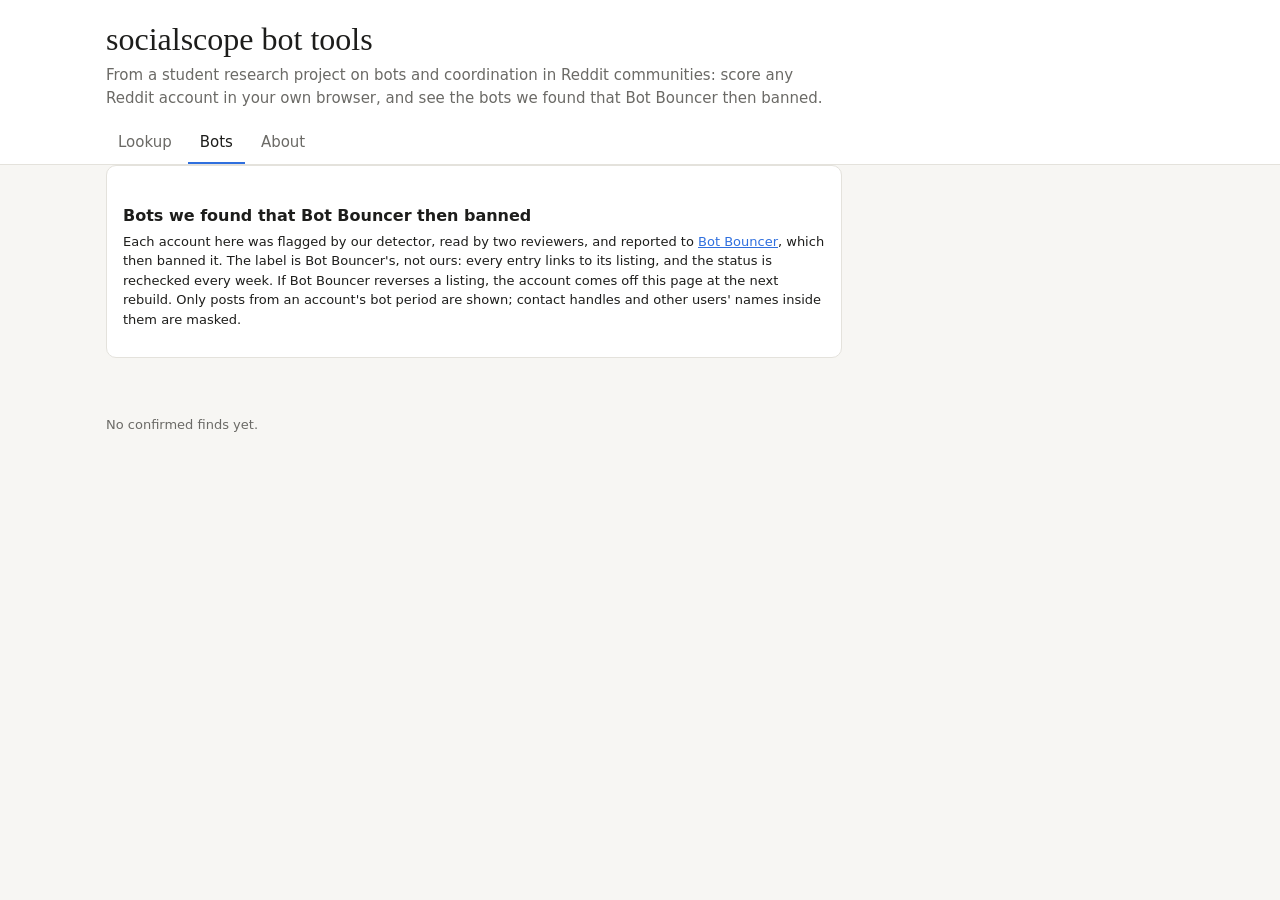
==== commit 94725c44: "site: move Lookup to its own page (lookup.html) Bots and About stay as tabs on index.html; old #look" ====
--- a/site/public/index.html
+++ b/site/public/index.html
@@ -13,37 +13,15 @@
     <h1>socialscope bot tools</h1>
     <p class="sub">From a student research project on bots and coordination in Reddit communities: score any Reddit account in your own browser, and see the bots we found that Bot Bouncer then banned.</p>
     <nav class="tabs" role="tablist">
-      <button role="tab" data-tab="lookup" aria-selected="true">Lookup</button>
-      <button role="tab" data-tab="bots" aria-selected="false">Bots</button>
+      <a class="tablink" href="lookup.html">Lookup</a>
+      <button role="tab" data-tab="bots" aria-selected="true">Bots</button>
       <button role="tab" data-tab="about" aria-selected="false">About</button>
     </nav>
   </div>
 </header>
 
 <main class="wrap">
-  <section id="tab-lookup" class="tab">
-    <div class="card">
-      <h2>Check a Reddit account</h2>
-      <p class="note">Type a username to score it with our bot detector (v7.1). Everything runs in your browser: your browser fetches the account's public posts and comments from <a href="https://arctic-shift.photon-reddit.com" rel="noopener">Arctic Shift</a>, an independent Reddit archive, and the score is worked out on this page. Nothing is sent to this site, saved or shared, and the name you type never goes into the page address.</p>
-      <!-- Never submits natively: no input has a name and the inline handler blocks navigation, so the username can't reach the URL even before lookup.js loads. -->
-      <form id="lk-form" class="lk-form" autocomplete="off" onsubmit="return false">
-        <label for="lk-user" class="lab">Username</label>
-        <div class="lk-row"><span class="lk-u">u/</span><input id="lk-user" spellcheck="false" maxlength="24" placeholder="username" required><button id="lk-go" type="submit" disabled>Check</button></div>
-      </form>
-      <div class="lk-bar" id="lk-bar" role="progressbar" aria-valuemin="0" aria-valuemax="100" aria-valuenow="0" hidden>
-        <div class="lk-track"><div class="lk-fill" id="lk-fill"></div></div>
-        <p class="lk-bartxt" id="lk-bartxt" aria-live="polite"></p>
-      </div>
-      <p class="status" id="lk-status" aria-live="polite"></p>
-    </div>
-    <div id="lk-result"></div>
-    <div class="card prose">
-      <h2>How to read it</h2>
-      <p class="note">The rating runs from 1 to 10. Each step marks one of the detector's tested lines: <b>5</b> is the loose line (about 7 in 100 ordinary accounts reach it), <b>7</b> is the 2% line, and <b>9</b> is the strict line (about 2 in 100 ordinary accounts). The detector was trained on accounts that the volunteer project <a href="https://www.reddit.com/r/BotBouncer/" rel="noopener">Bot Bouncer</a> banned. A high rating is a lead for a closer look, not proof. Real people get flagged too. The time-zone and location clues come from posting hours and place subreddits. They're rough guesses and aren't part of the score. Arctic Shift can run a few days behind Reddit, and only the newest 1,000 posts and 1,000 comments are read.</p>
-    </div>
-  </section>
-
-  <section id="tab-bots" class="tab" hidden>
+  <section id="tab-bots" class="tab">
     <div class="card prose">
       <h2>Bots we found that Bot Bouncer then banned</h2>
       <p class="note">Each account here was flagged by our detector, read by two reviewers, and reported to <a href="https://www.reddit.com/r/BotBouncer/" rel="noopener">Bot Bouncer</a>, which then banned it. The label is Bot Bouncer's, not ours: every entry links to its listing, and the status is rechecked every week. If Bot Bouncer reverses a listing, the account comes off this page at the next rebuild. Only posts from an account's bot period are shown; contact handles and other users' names inside them are masked.</p>
@@ -57,11 +35,10 @@
     <h2>What this is</h2>
     <p>Two public tools from socialscope, a student research project on bots, coordination and opinion spread in Reddit communities around streamers. The code and write-ups are on <a href="https://github.com/carrier3rd/socialscope" rel="noopener">GitHub</a>. The project's study of destiny.gg chat has its own site, <a href="https://carrier3rd.github.io/dgg-chat-site/" rel="noopener">DGG chat stats</a>. Until November 19, 2026, both tools below were tabs on that site.</p>
     <h2>Privacy</h2>
-    <p>Ordinary Reddit users stay anonymous in everything the project publishes: names are replaced by a salted one-way code. The one exception is the Bots tab: Reddit accounts that Bot Bouncer has banned as bots, after we reported them, are shown by name with their bot-period posts. They are never linked to chat accounts or to real people. The Lookup tab scores only the account you type, inside your own browser. We never see the name or the result, and we publish no lookup results.</p>
+    <p>Ordinary Reddit users stay anonymous in everything the project publishes: names are replaced by a salted one-way code. The one exception is the Bots tab: Reddit accounts that Bot Bouncer has banned as bots, after we reported them, are shown by name with their bot-period posts. They are never linked to chat accounts or to real people. The Lookup page scores only the account you type, inside your own browser. We never see the name or the result, and we publish no lookup results.</p>
     <p class="note" id="about-gen"></p>
   </section>
 </main>
 <script src="app.js"></script>
-<script src="lookup.js" defer></script>
 </body>
 </html>
--- a/site/public/style.css
+++ b/site/public/style.css
@@ -19,6 +19,9 @@
 .tabs button { background: none; border: 0; border-bottom: 2px solid transparent; color: var(--muted); font: inherit;
   padding: 8px 12px; cursor: pointer; white-space: nowrap; }
 .tabs button[aria-selected=true] { color: var(--fg); border-bottom-color: var(--s2); }
+.tabs a.tablink { color: var(--muted); text-decoration: none; border-bottom: 2px solid transparent; padding: 8px 12px; white-space: nowrap; }
+.tabs a.tablink:hover, .tabs a.tablink[aria-current=page] { color: var(--fg); }
+.tabs a.tablink[aria-current=page] { border-bottom-color: var(--s2); }
 main { padding-top: 22px; padding-bottom: 40px; }
 .tab { display: grid; gap: var(--gap); }
 .tab[hidden] { display: none; }
